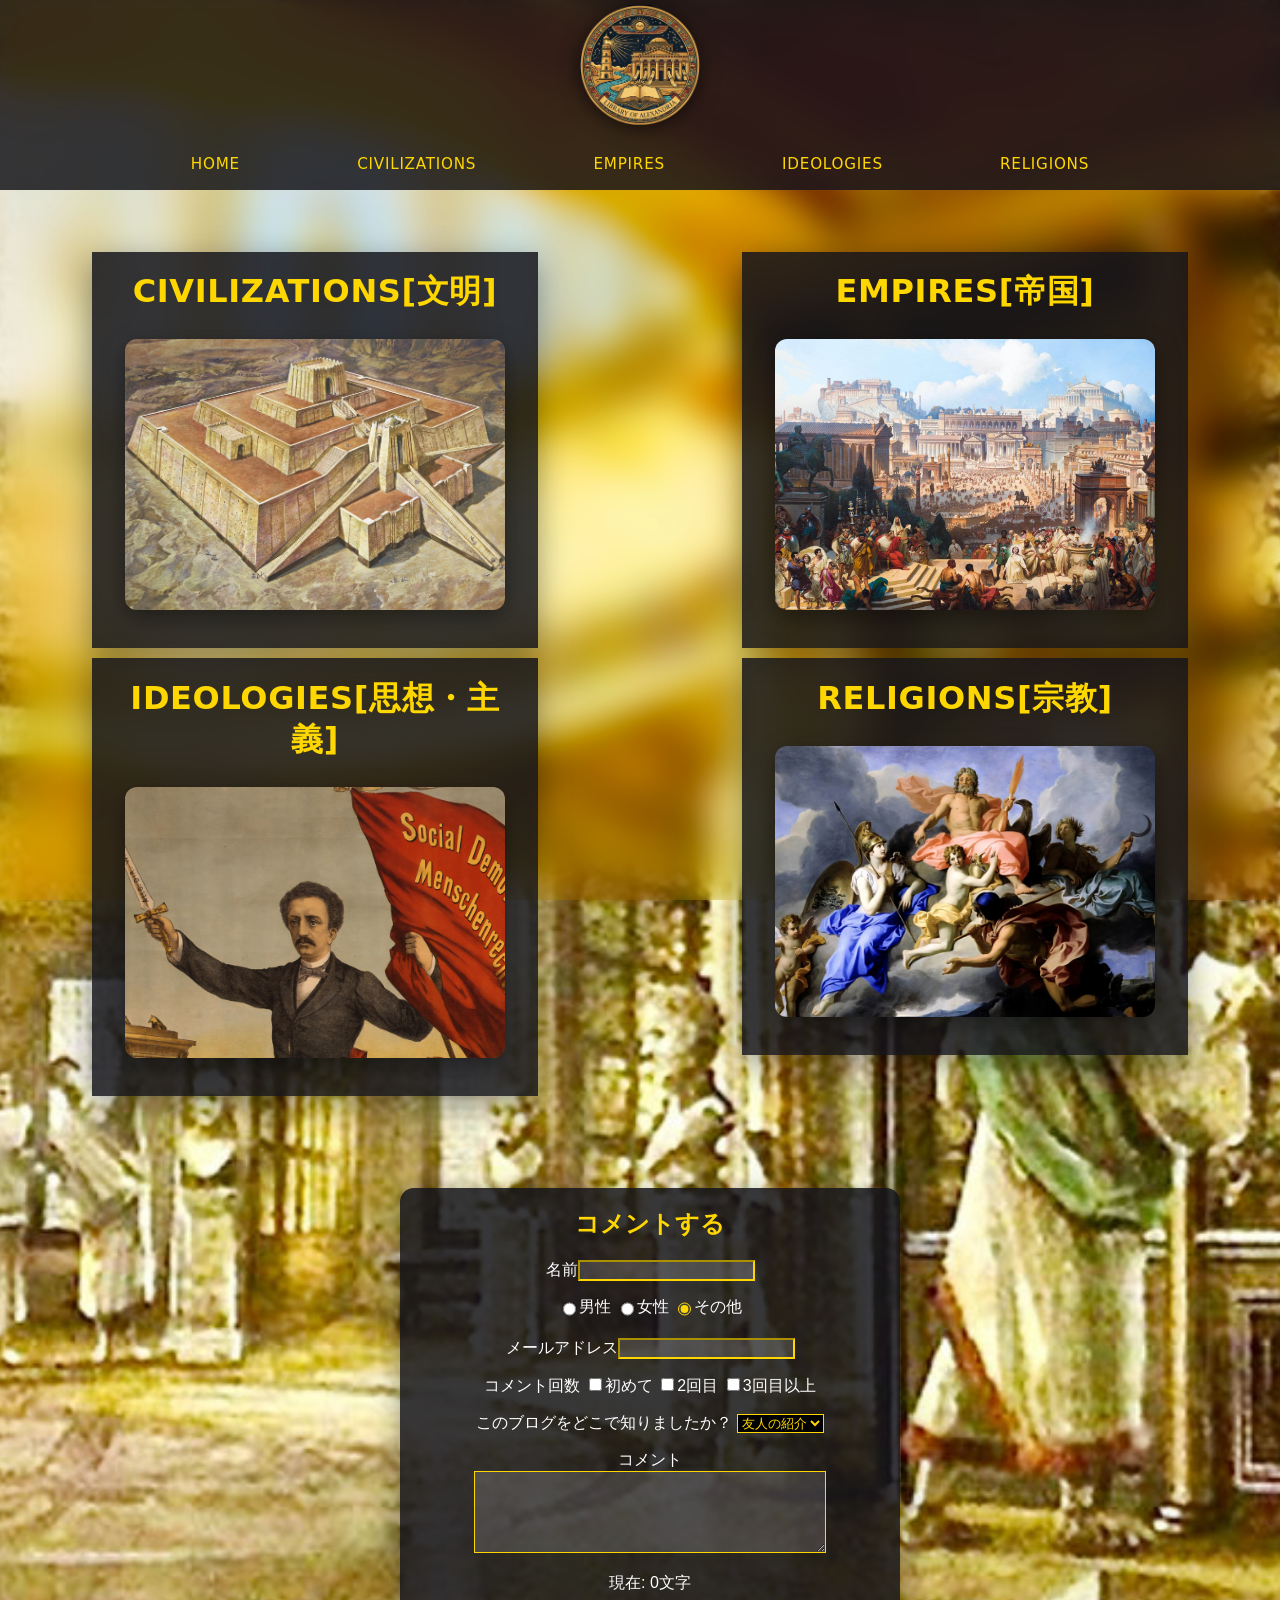
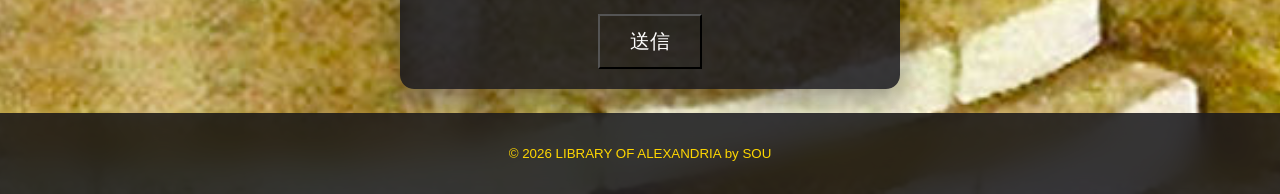
==== index.html @ 27a5855d "Add files via upload" ====
<!DOCTYPE html>
<html lang="ja">
    <head>
        <meta charset="UTF-8">
        <link rel="stylesheet" href="lb/reset.css">
        <link rel="stylesheet" href="lb/lbstyle.css">
    </head>
    <body>
        <header>
            <h1><img src="lb/lbLogo.png" alt="LIBRARYofALEXANDRIA"></h1>
            <nav>
                <ul>
                    <li><a href="index.html">HOME</a></li>
                    <li><a href="civilizations.html">CIVILIZATIONS</a></li>
                    <li><a href="empires.html">EMPIRES</a></li>
                    <li><a href="ideologies.html">IDEOLOGIES</a></li>
                    <li><a href="religions.html">RELIGIONS</a></li>
                </ul>
            </nav>
        </header>
        <div class="cards">
            <main1>
                <a href="civilizations.html"><article>
                    <h2>CIVILIZATIONS[文明]</h2>
                    <p>
                        <img src="bunmei/lbcivilizations.jpg" alt="CIVILIZATIONS">
                    </p>
                </article></a>
                <a href="ideologies.html"><article>
                    <h2>IDEOLOGIES[思想・主義]</h2>
                    <p>
                        <img src="shugi/lbideologies.jpg">
                    </p>
                </article></a>
            </main1>
            <main2>
                <a href="empires.html"><article>
                    <h2>EMPIRES[帝国]</h2>
                    <p>
                        <img src="teikoku/lbempires.jpg" alt="EMPIRES">
                    </p>
                </article></a>
                <a href="religions.html"><article>
                    <h2>RELIGIONS[宗教]</h2>
                    <p>
                        <img src="shuukyou/lbreligions.jpg" alt="RELIGION">
                    </p>
                </article></a>
            </main2>
        </div>
        <form action="" method="">
            <h2>コメントする</h2>
            <p>名前<input type="text" name="user_name"></p>
            <label><input type="radio" name="gender" value="男性" checked="checked">男性</label>
            <label><input type="radio" name="gender" value="女性" checked="checked">女性</label>
            <label><input type="radio" name="gender" value="その他" checked="checked">その他</label>
            <p>メールアドレス<input type="email" name="user_email"></p>
            <p>コメント回数
                <input type="checkbox" name="count" value="初めて">初めて
                <input type="checkbox" name="count" value="2回目">2回目
                <input type="checkbox" name="count" value="3回目以上">3回目以上</p>
            <p>このブログをどこで知りましたか？
                <select name="user_know">
                    <option value="友人の紹介">友人の紹介</option>
                    <option value="家族の紹介">家族の紹介</option>
                    <option value="ネット検索">ネット検索</option>
                    <option value="その他">その他</option>
                </select>
            </p>
            <p>コメント</br><textarea name="comment"></textarea></p>
            <p id="countView">現在: 0文字</p>
            <p><input type="submit" value="送信"></p>
        </form>
        <footer>
            <p><small>© 2026 LIBRARY OF ALEXANDRIA by SOU</small></p>
        </footer>
        <script src="lb/lbscript.js"></script>
    </body>
</html>
---- lb/lbstyle.css ----
@charset "UTF-8";

html, body{
  margin: 0;
  padding: 0;
}


body{
    position: relative;
    background-image: url('theLibraryofAlexandria.jpg');
    background-repeat: no-repeat;
    background-size: cover;
    background-position: center;
    background-color: rgb(255, 255, 255);
    font-family: 'Franklin Gothic Medium', 'Arial Narrow', "Arial", "sans-serif";
}
body::before{
    content: "";
    position: fixed;
    top: 0;
    left: 0;
    width: 100%;
    height: 100%;
    backdrop-filter: blur(20px) saturate(180%);
    z-index: -1;
}


header{
  background: rgba(20, 20, 28, 0.85);
  backdrop-filter: blur(18px) saturate(160%);
  border-bottom: 1px solid #00000000;
  text-align: center;
  width: 100%;
  padding-top: 0;
  margin-top: 0;
  margin: 0 auto;
  font-family: "ui-sans-serif", "system-ui", "Noto Sans JP", "sans-serif";
  position: sticky;
  top: 0;
  z-index: 1000;
}
header h1{
  margin: 0;
  padding: 0;
}
header h1 img{
  text-align: center;
  padding: 5px;
  height: 120px;
  width: 120px;
  margin: 0 auto;
  filter: drop-shadow(0 3px 10px rgba(0, 0, 0, 0.6));
}
header nav ul{
  display: flex;
  justify-content: center;
  flex-wrap: wrap;
  gap: 5rem;
  padding: 0px;

}
header nav ul li{
  margin: 0px;
  list-style-type: none;
}
header nav a{
  padding: 0.1rem 1.1rem;
  border-radius: 999px;
  border: 1px solid transparent;
  color: gold;
  font-size: 0.95rem;
  letter-spacing: 0.05em;
  text-decoration: none;
}
header nav a:hover{
  animation: blinkBorder 1.5s linear infinite;
}
@keyframes blinkBorder{
  0%   { border-color: white; }
  16%  { border-color: gold; }
  33%  { border-color: white; }
  50%  { border-color: gold; }
  66%  { border-color: white; }
  83%  { border-color: gold; }
  100% { border-color: white; }
}


.cards{
  width: 1240px;
  margin: 0 auto 50px;
  display: flex;
  justify-content: center;
  gap: 60px;
}
.cards:hover main1{
  transform: translateX(97px);
}
.cards:hover main2{
  transform: translateX(-97px);
}
main1, main2{
  flex-basis: 560px;
  border-radius: 16px;
  padding: 62px 72px 32px 72px;
  box-shadow: opx opx 8px rgba(0,0,0,0.16);
  font-family: "ui-sans-serif", "system-ui", "Noto Sans JP", "sans-serif";
  line-height: 1.8;
  transition: transform 0.45s cubic-bezier(.22,.61,.36,1), box-shadow 0.45s ease;
  will-change: transform;
}
main1 article, main2 article{
  background: rgba(20, 20, 28, 0.85);
  border: 0px solid;
  border-radius: 0px;
  box-shadow: 0 10px 30px rgba(0, 0, 0, 0.4);
  overflow: hidden;
  padding-bottom: 1.2rem;
  margin-bottom: 10px;
  text-align: center;
}
main1 article h2, main2 article h2{
  font-size: clamp(1.3rem, 1vw + 1.2rem, 2rem);
  line-height: 1.3;
  padding: 1.2rem 1.4rem 0;
  letter-spacing: 0.02em;
  color: gold;
  margin-top: 0%;
}
main1 article p img, main2 article p img{
  margin: 1.2rem auto;
  border-radius: 12px;
  border: 0px solid;
  display: block;
  width: 85%;
  max-width: 85%;
  box-shadow: 0 8px 24px rgba(0, 0, 0, 0.4);
}
main1 a, main2 a{
  text-decoration: none;
}


form{
  text-align: center;
  background: rgba(20, 20, 28, 0.85);
  border: 0px solid;
  border-radius: 14px;
  box-shadow: 0 10px 30px rgba(0, 0, 0, 0.4);
  overflow: hidden;
  margin-bottom: 24px;
  width: 500px;
  margin-left: 400px;
}
form h2{
  color: gold;
}
form p, label{
  color: #ffffff;
}
form textarea{
  background: rgba(255, 255, 255, 0.15);
  border-color: gold;
  color: #ffffff;
  padding: 5%;
  width: 60%;
}
input[type="text"], input[type="email"]{
  background: rgba(255, 255, 255, 0.15);
  border-color: gold;
  color: #ffffff;
}
input[type="radio"]{
  accent-color: gold;
}
select{
  background-color: black;
  color: gold;
  border-color: gold;
}
option{
  background-color: black;
  color: gold;
}
option:hover, option:checked{
  background-color: gold;
  color: black;
}
input[type="checkbox"]{
  accent-color: gold;
}
input[type="submit"]{
  background-color: rgba(255, 255, 255, 0);
  color:#ffffff;
  font-weight: 500;
  padding: 12px 30px;
  font-size: 20px;
  cursor: pointer;
  display: block;
  margin: 20px auto;
}
input[type="submit"]:hover{
  border-color: gold;
  color: gold;
}
form label{
  cursor: pointer;
  display: inline-flex;
}


footer{
  text-align: center;
  padding: 15px 10px 15px;
  background: rgba(20, 20, 28, 0.85);
  backdrop-filter: blur(18px) saturate(160%);
  border-bottom: 1px solid #00000000;
}
footer p{
  color: gold;
}
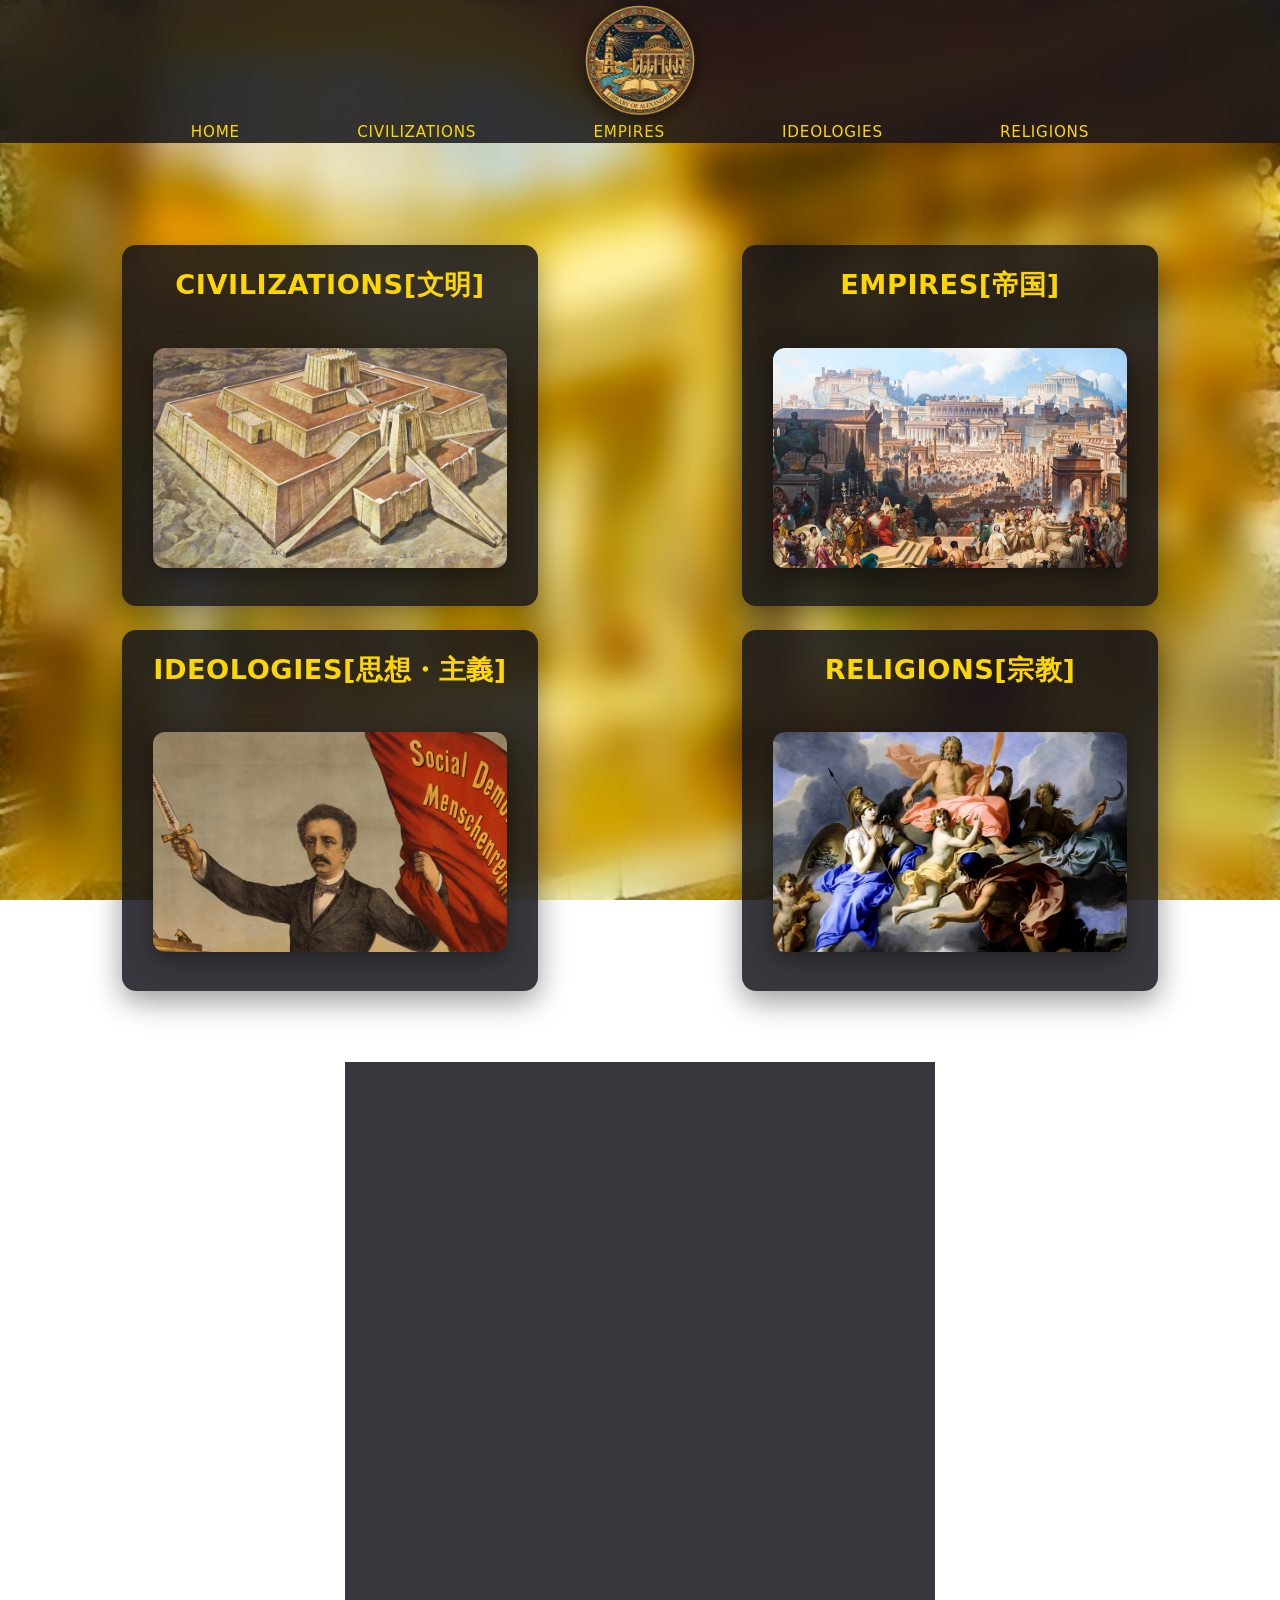
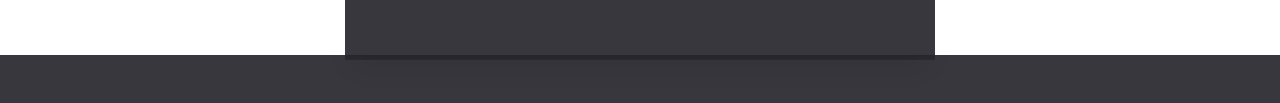
==== commit edfbb962: "Perfected all." ====
--- a/index.html
+++ b/index.html
@@ -2,6 +2,8 @@
 <html lang="ja">
     <head>
         <meta charset="UTF-8">
+        <meta name="viewport" content="width=device-width, initial-scale=1.0">
+        <title>LIBRARY OF ALEXANDRIA</title>
         <link rel="stylesheet" href="lb/reset.css">
         <link rel="stylesheet" href="lb/lbstyle.css">
     </head>
--- a/lb/lbstyle.css
+++ b/lb/lbstyle.css
@@ -1,36 +1,52 @@
 @charset "UTF-8";
 
-html, body{
+html {
+  scroll-behavior: smooth;
+  scroll-padding-top: 150px;
+}
+
+html,
+body {
   margin: 0;
   padding: 0;
-}
-
-
-body{
-    position: relative;
-    background-image: url('theLibraryofAlexandria.jpg');
-    background-repeat: no-repeat;
-    background-size: cover;
-    background-position: center;
-    background-color: rgb(255, 255, 255);
-    font-family: 'Franklin Gothic Medium', 'Arial Narrow', "Arial", "sans-serif";
-}
-body::before{
-    content: "";
-    position: fixed;
-    top: 0;
-    left: 0;
-    width: 100%;
-    height: 100%;
-    backdrop-filter: blur(20px) saturate(180%);
-    z-index: -1;
-}
-
-
-header{
+  box-sizing: border-box;
+}
+
+*,
+*::before,
+*::after {
+  box-sizing: inherit;
+}
+
+body {
+  position: relative;
+  background-image: url('theLibraryofAlexandria.jpg');
+  background-repeat: no-repeat;
+  background-size: cover;
+  background-position: center;
+  background-attachment: fixed;
+  background-color: rgb(255, 255, 255);
+  font-family: 'Franklin Gothic Medium', 'Arial Narrow', "Arial", "sans-serif";
+  min-height: 100vh;
+}
+
+body::before {
+  content: "";
+  position: fixed;
+  top: 0;
+  left: 0;
+  width: 100%;
+  height: 100%;
+  backdrop-filter: blur(20px) saturate(180%);
+  -webkit-backdrop-filter: blur(20px) saturate(180%);
+  z-index: -1;
+}
+
+header {
   background: rgba(20, 20, 28, 0.85);
   backdrop-filter: blur(18px) saturate(160%);
-  border-bottom: 1px solid #00000000;
+  -webkit-backdrop-filter: blur(18px) saturate(160%);
+  border: none;
   text-align: center;
   width: 100%;
   padding-top: 0;
@@ -41,43 +57,53 @@
   top: 0;
   z-index: 1000;
 }
-header h1{
+
+header h1 {
   margin: 0;
   padding: 0;
 }
-header h1 img{
+
+header h1 img {
   text-align: center;
   padding: 5px;
   height: 120px;
   width: 120px;
   margin: 0 auto;
   filter: drop-shadow(0 3px 10px rgba(0, 0, 0, 0.6));
-}
-header nav ul{
+  display: block;
+}
+
+header nav ul {
   display: flex;
   justify-content: center;
   flex-wrap: wrap;
   gap: 5rem;
   padding: 0px;
-
-}
-header nav ul li{
+  margin: 0;
+}
+
+header nav ul li {
   margin: 0px;
   list-style-type: none;
 }
-header nav a{
+
+header nav a {
   padding: 0.1rem 1.1rem;
   border-radius: 999px;
-  border: 1px solid transparent;
+  border: 1px solid rgba(0, 0, 0, 0);
   color: gold;
   font-size: 0.95rem;
   letter-spacing: 0.05em;
   text-decoration: none;
-}
-header nav a:hover{
+  display: inline-block;
+  transition: all 0.2s ease;
+}
+
+header nav a:hover {
   animation: blinkBorder 1.5s linear infinite;
 }
-@keyframes blinkBorder{
+
+@keyframes blinkBorder {
   0%   { border-color: white; }
   16%  { border-color: gold; }
   33%  { border-color: white; }
@@ -87,137 +113,290 @@
   100% { border-color: white; }
 }
 
-
-.cards{
+.cards {
   width: 1240px;
-  margin: 0 auto 50px;
+  margin: 40px auto 50px;
   display: flex;
   justify-content: center;
   gap: 60px;
 }
-.cards:hover main1{
+
+.cards:hover main1 {
   transform: translateX(97px);
 }
-.cards:hover main2{
+
+.cards:hover main2 {
   transform: translateX(-97px);
 }
-main1, main2{
+
+main1,
+main2 {
   flex-basis: 560px;
   border-radius: 16px;
   padding: 62px 72px 32px 72px;
-  box-shadow: opx opx 8px rgba(0,0,0,0.16);
+  border: none;
+  outline: none;
   font-family: "ui-sans-serif", "system-ui", "Noto Sans JP", "sans-serif";
   line-height: 1.8;
-  transition: transform 0.45s cubic-bezier(.22,.61,.36,1), box-shadow 0.45s ease;
+  transition: transform 0.45s cubic-bezier(.22, .61, .36, 1), box-shadow 0.45s ease;
   will-change: transform;
-}
-main1 article, main2 article{
+  display: flex;
+  flex-direction: column;
+}
+
+main1 a,
+main2 a {
+  text-decoration: none;
+  border: none;
+  outline: none;
+  display: block;
+}
+
+main1 article,
+main2 article {
   background: rgba(20, 20, 28, 0.85);
-  border: 0px solid;
-  border-radius: 0px;
+  border: none;
+  outline: none;
+  border-radius: 14px;
   box-shadow: 0 10px 30px rgba(0, 0, 0, 0.4);
   overflow: hidden;
   padding-bottom: 1.2rem;
-  margin-bottom: 10px;
+  margin-bottom: 24px;
   text-align: center;
-}
-main1 article h2, main2 article h2{
-  font-size: clamp(1.3rem, 1vw + 1.2rem, 2rem);
+  display: flex;
+  flex-direction: column;
+}
+
+main1 article h2,
+main2 article h2 {
+  font-size: clamp(1.2rem, 1vw + 1rem, 1.7rem);
   line-height: 1.3;
   padding: 1.2rem 1.4rem 0;
   letter-spacing: 0.02em;
   color: gold;
-  margin-top: 0%;
-}
-main1 article p img, main2 article p img{
+  margin-top: 0;
+  min-height: 3.8rem;
+  display: flex;
+  align-items: center;
+  justify-content: center;
+}
+
+main1 article p,
+main2 article p {
+  margin: 0;
+  padding: 0;
+}
+
+main1 article p img,
+main2 article p img {
   margin: 1.2rem auto;
   border-radius: 12px;
-  border: 0px solid;
+  border: none;
+  outline: none;
   display: block;
   width: 85%;
   max-width: 85%;
+  height: 220px;
+  object-fit: cover;
   box-shadow: 0 8px 24px rgba(0, 0, 0, 0.4);
 }
-main1 a, main2 a{
-  text-decoration: none;
-}
-
-
-form{
+
+form {
   text-align: center;
   background: rgba(20, 20, 28, 0.85);
-  border: 0px solid;
+  backdrop-filter: blur(14px);
+  -webkit-backdrop-filter: blur(14px);
+  border: none;
+  outline: none;
   border-radius: 14px;
   box-shadow: 0 10px 30px rgba(0, 0, 0, 0.4);
   overflow: hidden;
-  margin-bottom: 24px;
+  margin: 0 auto 50px;
   width: 500px;
-  margin-left: 400px;
-}
-form h2{
-  color: gold;
-}
-form p, label{
+  padding: 24px 20px;
+}
+
+form h2 {
+  color: gold;
+  margin-top: 0.5rem;
+}
+
+form p,
+label {
   color: #ffffff;
 }
-form textarea{
+
+form textarea {
   background: rgba(255, 255, 255, 0.15);
-  border-color: gold;
+  border: 1px solid gold;
+  border-radius: 6px;
   color: #ffffff;
-  padding: 5%;
-  width: 60%;
-}
-input[type="text"], input[type="email"]{
+  padding: 10px;
+  width: 80%;
+  box-sizing: border-box;
+}
+
+input[type="text"],
+input[type="email"] {
   background: rgba(255, 255, 255, 0.15);
-  border-color: gold;
+  border: 1px solid gold;
+  border-radius: 4px;
   color: #ffffff;
-}
-input[type="radio"]{
+  padding: 4px 8px;
+}
+
+input[type="radio"] {
   accent-color: gold;
 }
-select{
+
+select {
   background-color: black;
   color: gold;
-  border-color: gold;
-}
-option{
+  border: 1px solid gold;
+  border-radius: 4px;
+  padding: 4px;
+}
+
+option {
   background-color: black;
   color: gold;
 }
-option:hover, option:checked{
+
+option:hover,
+option:checked {
   background-color: gold;
   color: black;
 }
-input[type="checkbox"]{
+
+input[type="checkbox"] {
   accent-color: gold;
 }
-input[type="submit"]{
-  background-color: rgba(255, 255, 255, 0);
-  color:#ffffff;
+
+input[type="submit"] {
+  background-color: transparent;
+  color: #ffffff;
   font-weight: 500;
-  padding: 12px 30px;
-  font-size: 20px;
+  padding: 10px 30px;
+  font-size: 18px;
   cursor: pointer;
   display: block;
-  margin: 20px auto;
-}
-input[type="submit"]:hover{
+  margin: 20px auto 10px;
+  border: 1px solid #ffffff;
+  border-radius: 999px;
+  transition: all 0.2s ease;
+}
+
+input[type="submit"]:hover {
   border-color: gold;
   color: gold;
 }
-form label{
+
+form label {
   cursor: pointer;
   display: inline-flex;
-}
-
-
-footer{
+  margin: 0 4px;
+}
+
+footer {
   text-align: center;
   padding: 15px 10px 15px;
   background: rgba(20, 20, 28, 0.85);
   backdrop-filter: blur(18px) saturate(160%);
-  border-bottom: 1px solid #00000000;
-}
-footer p{
-  color: gold;
+  -webkit-backdrop-filter: blur(18px) saturate(160%);
+  border: none;
+  width: 100%;
+}
+
+footer p {
+  color: gold;
+  margin: 0;
+}
+
+@media screen and (max-width: 900px) {
+  header {
+    padding: 6px 8px 8px;
+  }
+
+  header h1 img {
+    height: 60px;
+    width: 60px;
+    padding: 2px;
+  }
+
+  header nav ul {
+    gap: 0.5rem 0.8rem;
+    padding: 4px 6px 0;
+  }
+
+  header nav a {
+    font-size: 0.78rem;
+    padding: 0.2rem 0.55rem;
+  }
+
+  .cards {
+    width: 100%;
+    max-width: 100%;
+    flex-direction: column;
+    align-items: center;
+    gap: 20px;
+    margin: 20px auto 30px;
+    padding: 0 16px;
+  }
+
+  main1,
+  main2 {
+    flex-basis: auto;
+    width: 100%;
+    max-width: 500px;
+    padding: 0;
+    margin: 0;
+  }
+
+  .cards:hover main1,
+  .cards:active main1 {
+    transform: translateY(-8px);
+  }
+
+  .cards:hover main2,
+  .cards:active main2 {
+    transform: translateY(8px);
+  }
+
+  main1 article,
+  main2 article {
+    border-radius: 14px;
+    margin-bottom: 20px;
+  }
+
+  main1 article h2,
+  main2 article h2 {
+    min-height: auto;
+    padding-bottom: 0.4rem;
+  }
+
+  main1 article p img,
+  main2 article p img {
+    width: 88%;
+    max-width: 88%;
+    height: 190px;
+    object-fit: cover;
+  }
+
+  form {
+    width: calc(100% - 32px);
+    max-width: 500px;
+    margin: 0 auto 30px;
+    padding: 20px 16px;
+  }
+
+  form textarea {
+    width: 90%;
+  }
+
+  input[type="text"],
+  input[type="email"],
+  select {
+    max-width: 90%;
+    font-size: 16px;
+  }
 }
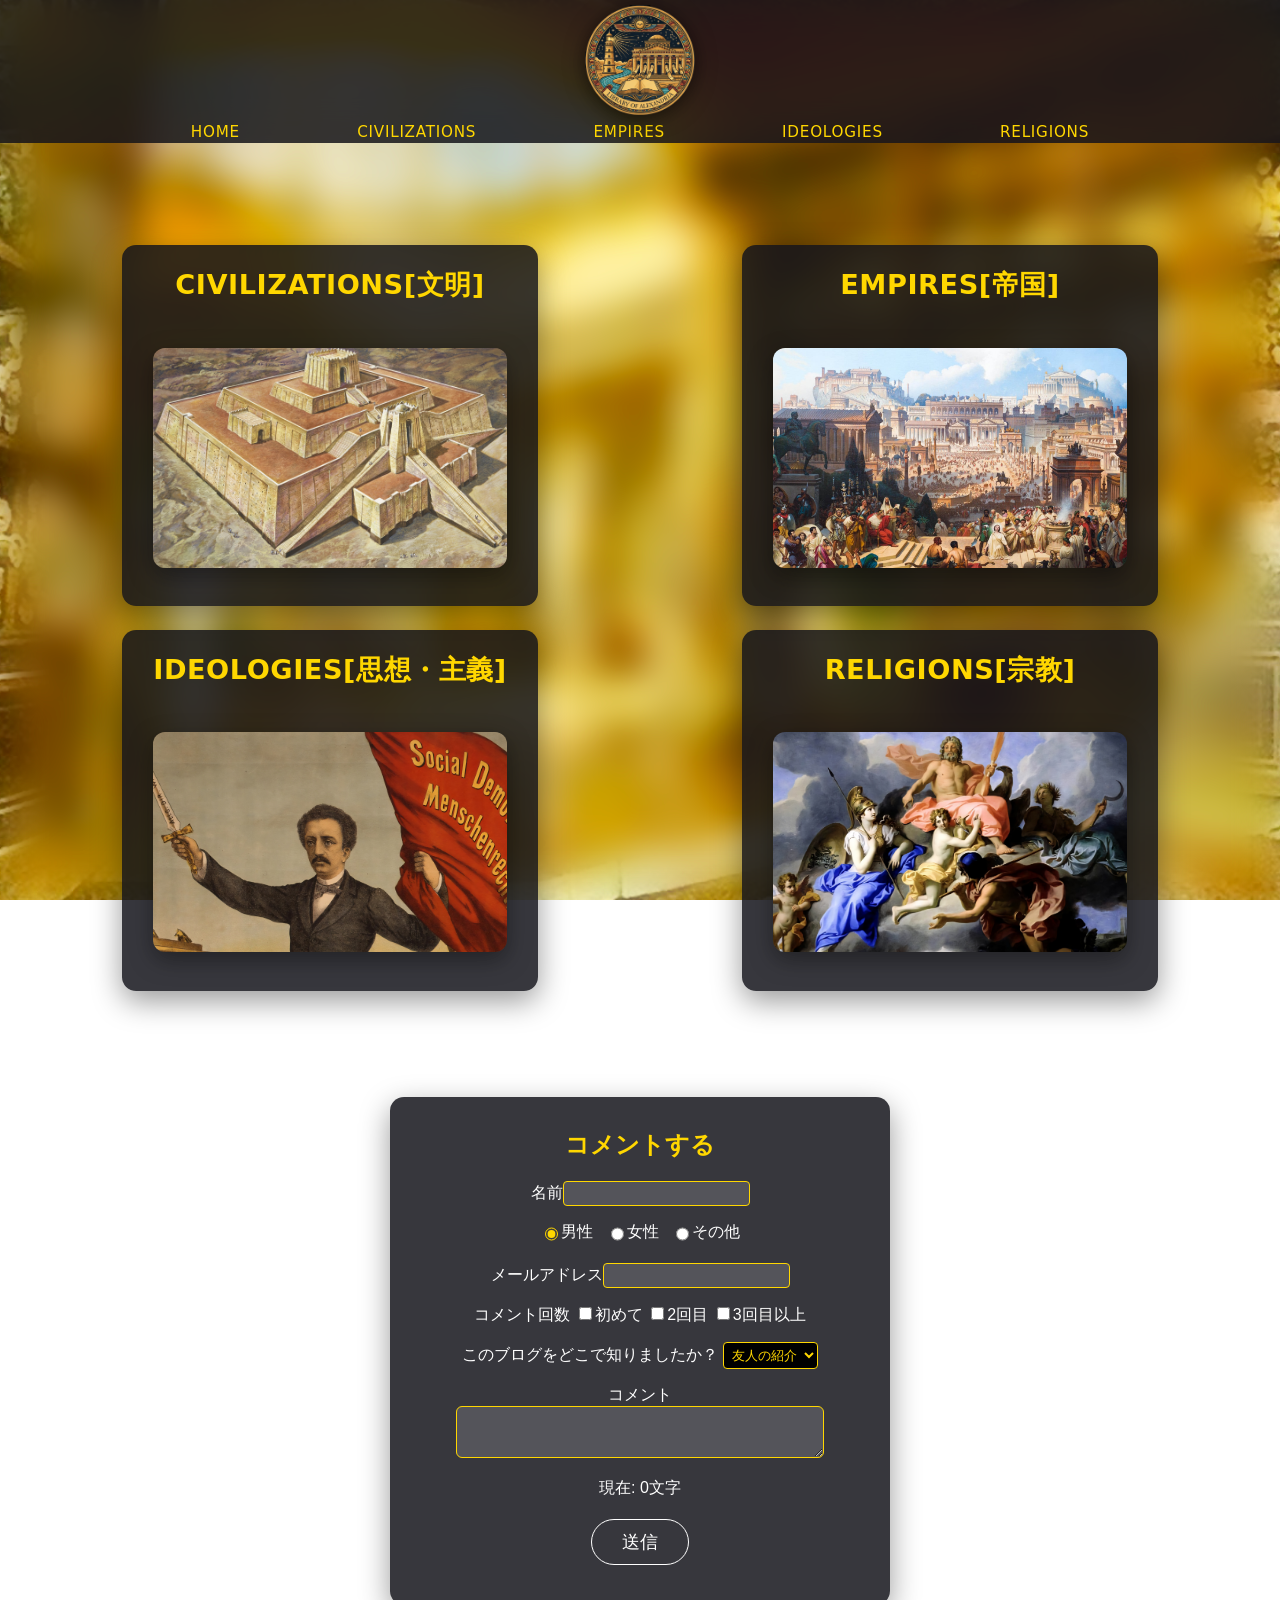
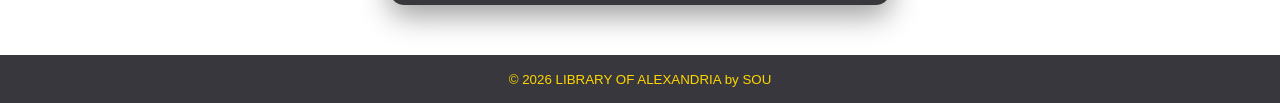
==== commit 618421c7: "made the cmt form alive, lol" ====
--- a/index.html
+++ b/index.html
@@ -50,13 +50,16 @@
                 </article></a>
             </main2>
         </div>
-        <form action="" method="">
+        <form action="https://formsubmit.co/soue6969@gmail.com" method="POST" id="commentForm">
+            <input type="hidden" name="_subject" value="New Comment from Library of Alexandria!">
+            <input type="hidden" name="_captcha" value="false">
+
             <h2>コメントする</h2>
-            <p>名前<input type="text" name="user_name"></p>
-            <label><input type="radio" name="gender" value="男性" checked="checked">男性</label>
-            <label><input type="radio" name="gender" value="女性" checked="checked">女性</label>
-            <label><input type="radio" name="gender" value="その他" checked="checked">その他</label>
-            <p>メールアドレス<input type="email" name="user_email"></p>
+            <p>名前<input type="text" name="user_name" required></p>
+            <label><input type="radio" name="gender" value="男性" checked>男性</label>
+            <label><input type="radio" name="gender" value="女性">女性</label>
+            <label><input type="radio" name="gender" value="その他">その他</label>
+            <p>メールアドレス<input type="email" name="user_email" required></p>
             <p>コメント回数
                 <input type="checkbox" name="count" value="初めて">初めて
                 <input type="checkbox" name="count" value="2回目">2回目
@@ -69,7 +72,7 @@
                     <option value="その他">その他</option>
                 </select>
             </p>
-            <p>コメント</br><textarea name="comment"></textarea></p>
+            <p>コメント<br><textarea name="comment" id="commentText" required></textarea></p>
             <p id="countView">現在: 0文字</p>
             <p><input type="submit" value="送信"></p>
         </form>
